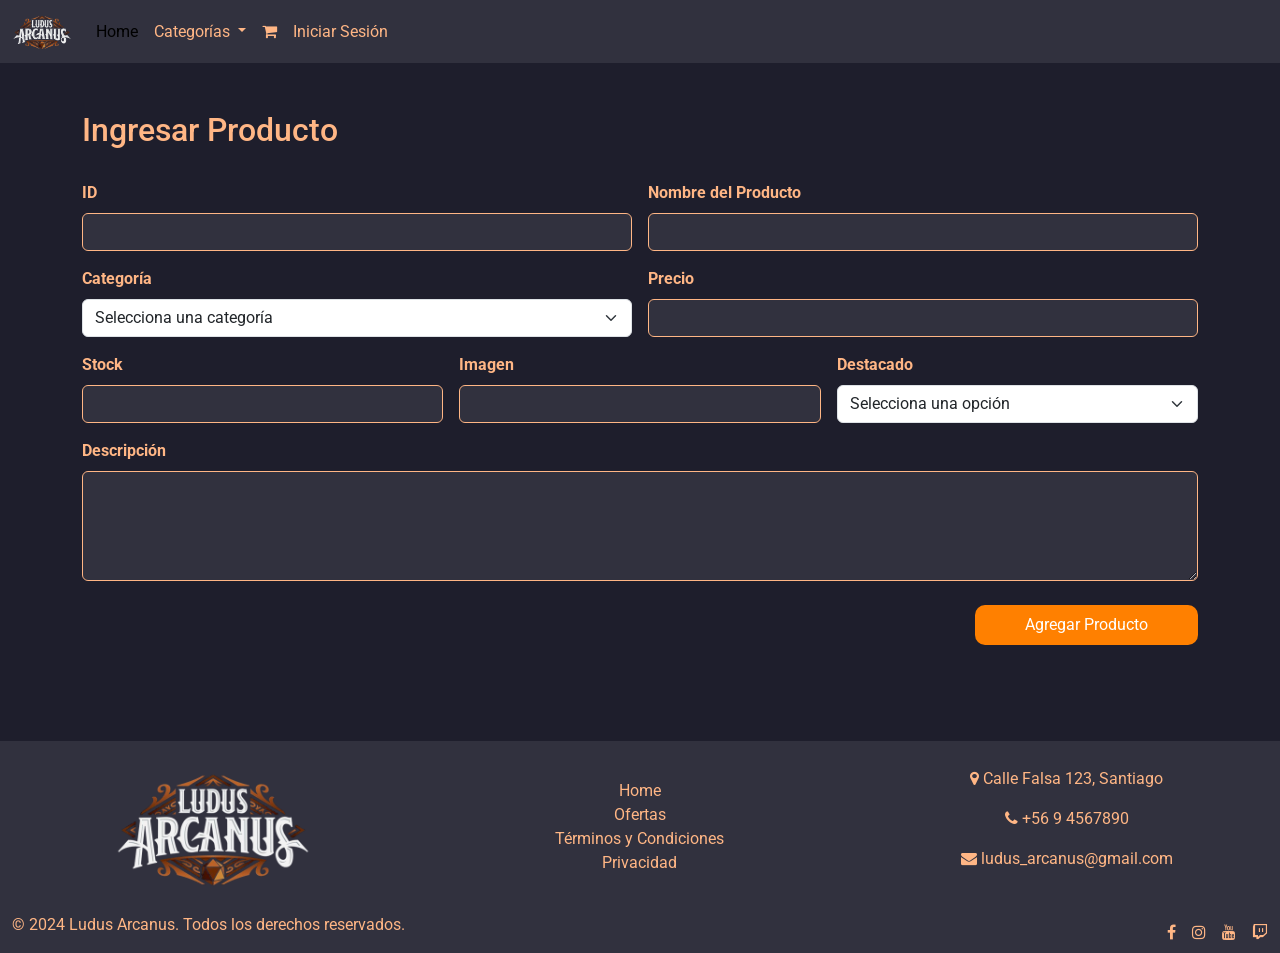
==== admin_dashboard.html @ 796a0f44 "reset password, borrar crud productos" ====
<!DOCTYPE html>
<html lang="es">
<head>
    <meta charset="UTF-8">
    <meta name="viewport" content="width=device-width, initial-scale=1.0">
    <meta http-equiv="X-UA-Compatible" content="ie=edge">

    <!-- Bootstrap CSS -->
    <link href="https://cdn.jsdelivr.net/npm/bootstrap@5.0.2/dist/css/bootstrap.min.css" rel="stylesheet" integrity="sha384-EVSTQN3/azprG1Anm3QDgpJLIm9Nao0Yz1ztcQTwFspd3yD65VohhpuuCOmLASjC" crossorigin="anonymous">

    <!-- Font Awesome -->
    <link rel="stylesheet" href="https://cdnjs.cloudflare.com/ajax/libs/font-awesome/4.7.0/css/font-awesome.min.css">

    <!-- Google Fonts -->
    <link rel="preconnect" href="https://fonts.googleapis.com">
    <link rel="preconnect" href="https://fonts.gstatic.com" crossorigin>
    <link href="https://fonts.googleapis.com/css2?family=Roboto:ital,wght@0,100..900;1,100..900&display=swap" rel="stylesheet">

    <!-- CSS -->
    <link rel="stylesheet" href="public/css/style.css">

    <!-- Favicon -->
    <link rel="icon" href="public/img/logo_ludus_b.jpg">

    <!-- Datatable -->
    <link rel="stylesheet" href="https://cdn.datatables.net/2.3.8/css/dataTables.dataTables.css" />

    <script src="https://code.jquery.com/jquery-3.6.0.min.js"></script>

    <title>Dashboard</title>
</head>
<body>

<header>
    <nav class="navbar navbar-expand-lg mb-5">
        <div class="container-fluid">
            <a class="navbar-brand" href="#">
                <img src="public/img/logo_ludus.png" alt="logo tienda ludus arcanus" width="60">
            </a>
            <button class="navbar-toggler" type="button" data-bs-toggle="collapse" data-bs-target="#navbarSupportedContent" aria-controls="navbarSupportedContent" aria-expanded="false" aria-label="Toggle navigation">
                <span><i class="fa fa-navicon icono"></i></span>
            </button>
            <div class="collapse navbar-collapse" id="navbarSupportedContent">
                <ul class="navbar-nav me-auto mb-2 mb-lg-0">
                    <li class="nav-item">
                        <a class="nav-link active" aria-current="page" href="index.html">Home</a>
                    </li>
                    <li class="nav-item dropdown">
                        <a class="nav-link dropdown-toggle" href="#" id="navbarDropdown" role="button" data-bs-toggle="dropdown" aria-expanded="false">
                            Categorías
                        </a>
                        <ul class="dropdown-menu" aria-labelledby="navbarDropdown">
                            <li><a class="dropdown-item" href="juegos-mesa.html">Juegos de Mesa</a></li>
                            <li><a class="dropdown-item" href="juegos-cartas.html">Juegos de Cartas</a></li>
                            <li><a class="dropdown-item" href="juegos-rol.html">Juegos de Rol</a></li>
                            <li><hr class="dropdown-divider"></li>
                            <li><a class="dropdown-item" href="ofertas.html">Ofertas</a></li>
                        </ul>
                    </li>
                    <li class="nav-item">
                        <a class="nav-link" href="carrito.html" tabindex="-1" aria-disabled="true"><i class="fa fa-shopping-cart"></i></a>
                    </li>
                    <li class="nav-item">
                        <a class="nav-link" href="login.html" tabindex="-1" aria-disabled="true">Iniciar Sesión</a>
                    </li>
                    <li class="nav-item">
                        <a class="nav-link" href="user-profile.html" tabindex="-1" aria-disabled="true" id="profile"></a>
                    </li>
                    <li class="nav-item">
                        <a class="nav-link" href="#" tabindex="-1" aria-disabled="true" id="logout">Cerrar Sesión</a>
                    </li>
                </ul>
            </div>
        </div>
    </nav>
</header>

<main>

    <div class="container d-flex justify-content-center align-items-center">
        <div class="row" id="productos">
            <div class="col-md-12">
                <h2>Ingresar Producto</h2>
                <br>
                <form class="row g-3" id="product_form">
                    <div class="col-md-6">
                        <label for="inputId" class="form-label">ID</label>
                        <input type="number" class="form-control" id="inputId" name="inputId" required>
                    </div>
                    <div class="col-md-6">
                        <label for="productName" class="form-label">Nombre del Producto</label>
                        <input type="text" class="form-control" id="productName" name="productName" required>
                    </div>
                    <div class="col-md-6">
                        <label for="productCategory" class="form-label">Categoría</label>
                        <select class="form-select" id="productCategory" name="productCategory" required>
                            <option value="">Selecciona una categoría</option>
                            <option value="Juegos de Mesa">Juegos de Mesa</option>
                            <option value="Juegos de Cartas">Juegos de Cartas</option>
                            <option value="Juegos de Rol">Juegos de Rol</option>
                        </select>
                    </div>
                    <div class="col-md-6">
                        <label for="productPrice" class="form-label">Precio</label>
                        <input type="number" class="form-control" id="productPrice" name="productPrice" required>
                    </div>
                    <div class="col-md-4">
                        <label for="productStock" class="form-label">Stock</label>
                        <input type="number" class="form-control" id="productStock" name="productStock" required>
                    </div>
                    <div class="col-md-4">
                        <label for="productImage" class="form-label">Imagen</label>
                        <input type="text" class="form-control" id="productImage" name="productImage" required>
                    </div>
                    <div class="col-md-4">
                        <label for="productFeatured" class="form-label">Destacado</label>
                        <select class="form-select" id="productFeatured" name="productFeatured" required>
                            <option value="">Selecciona una opción</option>
                            <option value="true">Sí</option>
                            <option value="false">No</option>
                        </select>
                    </div>
                    <div class="col-md-12">
                        <label for="productDescription" class="form-label">Descripción</label>
                        <textarea class="form-control" id="productDescription" name="productDescription" rows="4" required></textarea>
                    </div>
                    <div class="col-md-12 d-flex justify-content-end mt-4">
                        <button type="submit" class="pt-2 pb-2" style="width: 20%">Agregar Producto</button>
                    </div>
                </form>
            </div>

            <div class="col-md-12 mt-5">
                <table id="productoTable" class="display" style="width:100%"></table>
            </div>
        </div>
    </div>
</main>

<footer class="container-fluid d-flex justify-content-center flex-column mt-5 pt-3">
    <div class="row">
        <div class="col-md-4 p-2 d-flex justify-content-center align-items-center">
            <img src="public/img/logo_ludus.png" alt="logo ludus arcanus" width="200">
        </div>
        <div class="col-md-4 p-2 d-flex justify-content-center flex-column align-items-center">
            <a class="nav-link" href="index.html">Home</a>
            <a class="nav-link" href="ofertas.html">Ofertas</a>
            <a class="nav-link" href="terminos_condiciones.html">Términos y Condiciones</a>
            <a class="nav-link" href="privacidad.html">Privacidad</a>
        </div>
        <div class="col-md-4 p-2 d-flex justify-content-center flex-column align-items-center">
            <p><i class="fa fa-map-marker"></i> Calle Falsa 123, Santiago</p>
            <p><i class="fa fa-phone"></i> +56 9 4567890</p>
            <p><i class="fa fa-envelope"></i> ludus_arcanus@gmail.com</p>
        </div>
    </div>
    <div class="row pt-3 d-flex">
        <div class="col d-flex justify-content-between">
            <div>
                <p id="copyright">© 2024 Ludus Arcanus. Todos los derechos reservados.</p>
            </div>
            <div class="d-flex justify-content-around align-items-center gap-3">
                <a class="nav-link" href="#"><i class="fa fa-facebook"></i></a>
                <a class="nav-link" href="#"><i class="fa fa-instagram"></i></a>
                <a class="nav-link" href="#"><i class="fa fa-youtube"></i></a>
                <a class="nav-link" href="#"><i class="fa fa-twitch"></i></a>
            </div>
        </div>
    </div>
</footer>

<!-- Bootstrap Script -->
    <script src="https://cdn.datatables.net/2.3.8/js/dataTables.js"></script>
    <script src="https://cdn.jsdelivr.net/npm/bootstrap@5.0.2/dist/js/bootstrap.bundle.min.js" integrity="sha384-MrcW6ZMFYlzcLA8Nl+NtUVF0sA7MsXsP1UyJoMp4YLEuNSfAP+JcXn/tWtIaxVXM" crossorigin="anonymous"></script>
    <script src="public/js/navbar.js"></script>
    <script src="public/js/script_dashboard.js"></script>

</body>
</html>
---- public/css/style.css ----
:root{
    /** Theme primary colors */
    --cffy-theme-primary-a0: #ff8000;
    --cffy-theme-primary-a10: #ff8e39;
    --cffy-theme-primary-a20: #ff9c56;
    --cffy-theme-primary-a30: #ffa96e;
    --cffy-theme-primary-a40: #ffb685;
    --cffy-theme-primary-a50: #ffc29a;

    /** Theme surface colors */
    --cffy-theme-surface-a0: #1e1e2c;
    --cffy-theme-surface-a10: #31313e;
    --cffy-theme-surface-a20: #444551;
    --cffy-theme-surface-a30: #595965;
    --cffy-theme-surface-a40: #6f6f79;
    --cffy-theme-surface-a50: #85858e;

    /** Theme tonal surface colors */
    --cffy-theme-surface-tonal-a0: #32282f;
    --cffy-theme-surface-tonal-a10: #443a41;
    --cffy-theme-surface-tonal-a20: #564d54;
    --cffy-theme-surface-tonal-a30: #6a6167;
    --cffy-theme-surface-tonal-a40: #7d767b;
    --cffy-theme-surface-tonal-a50: #928c90;

    /** Success colors */
    --cffy-theme-success-a0: #7dff95;
    --cffy-theme-success-a10: #9dffac;
    --cffy-theme-success-a20: #b8ffc1;

    /** Warning colors */
    --cffy-theme-warning-a0: #ffbc5e;
    --cffy-theme-warning-a10: #ffca83;
    --cffy-theme-warning-a20: #ffd8a4;

    /** Danger colors */
    --cffy-theme-danger-a0: #ff8080;
    --cffy-theme-danger-a10: #ff9b99;
    --cffy-theme-danger-a20: #ffb5b2;

    /** Info colors */
    --cffy-theme-info-a0: #87d1ff;
    --cffy-theme-info-a10: #a1dbff;
    --cffy-theme-info-a20: #b9e4ff;
}

body{
    margin: 0;
    padding: 0;
    min-height: 100vh;
    background-color: var(--cffy-theme-surface-a0);
    font-family: Roboto, sans-serif;
    font-weight: normal;
}

main{
    flex: 1;
}

.navbar{
    background-color: var(--cffy-theme-surface-a10);
    margin-bottom: 30px;
}

.nav-link{
    color: var(--cffy-theme-primary-a40);
    text-decoration: none;
}

.nav-link:hover{
    color: #fff;
}

.nav-link:focus{
    color: var(--cffy-theme-primary-a20);
}

.dropdown-menu{
    background-color: var(--cffy-theme-surface-a10);

    .dropdown-item{
        color: var(--cffy-theme-primary-a40);
    }
}

footer{
    background-color: var(--cffy-theme-surface-a10);
    color: var(--cffy-theme-primary-a40);

    #copyright{
        color: var(--cffy-theme-primary-a40);
    }
}

.icono{
    color: var(--cffy-theme-primary-a50);
    font-size: 20pt;
}

.title{
    border-top: 1px solid var(--cffy-theme-primary-a40);
    border-bottom: 1px solid var(--cffy-theme-primary-a40);

    h2{
        color: var(--cffy-theme-primary-a40);
    }

    animation: card_anim_left 1s ease 0s 1 normal forwards;
}

@keyframes card_anim_left {
    0% {
        opacity: 0;
        transform: translateX(-50px);
    }

    100% {
        opacity: 1;
        transform: translateX(0);
    }
}

.card{
    background-color: var(--cffy-theme-surface-a10);
    border: 1px solid var(--cffy-theme-primary-a40);
    border-radius: 20px;

    animation: card_anim 1s ease 0s 1 normal forwards;

    .card-title{
        color: var(--cffy-theme-primary-a40);
    }

    .card-text{
        color: var(--cffy-theme-primary-a40);
    }

    button{
        background-color: var(--cffy-theme-primary-a0);
        border: none;
    }

    h2{
        color: var(--cffy-theme-primary-a40);
    }
}

.card:hover{
    scale: 1.05;
}

@keyframes card_anim {
    0% {
        opacity: 0;
        transform: scale(0.6);
    }

    100% {
        opacity: 1;
        transform: scale(1);
    }
}

.welcome{
    h1{
        color: var(--cffy-theme-primary-a40);
    }
    p{
        color: var(--cffy-theme-primary-a40);
    }
}

label{
    color: var(--cffy-theme-primary-a40);
    font-weight: bold;
}

form{
    .form-control{
        background-color: var(--cffy-theme-surface-a10);
        border: 1px solid var(--cffy-theme-primary-a40);
        color: var(--cffy-theme-primary-a40);
    }

    p{
        color: var(--cffy-theme-primary-a40);
    }

    button{
        background-color: var(--cffy-theme-primary-a0);
        border: none;
        border-radius: 10px;
        width: 60%;
        color: #fff;

    }
}
#carro{
    h1{
        color: var(--cffy-theme-primary-a40);
    }
    p{
        color: var(--cffy-theme-primary-a40);
    }
}

.terminos-condiciones{
    color: var(--cffy-theme-primary-a40);
}

#forgot_password{
    a{
        color: var(--cffy-theme-primary-a20);
    }
}

button{
    background-color: var(--cffy-theme-primary-a0);
    border: none;
    border-radius: 10px;
    width: 60%;
    color: #fff;

}

#logout{
    visibility: hidden;
}

#profile{
    visibility: hidden;
}

#login{
    visibility: hidden;
}

#dashboard{
    visibility: hidden;
}

#registro_form{
    color: var(--cffy-theme-primary-a40);
}

.limpiar{
    background-color: var(--cffy-theme-surface-a10);

}

#sign_in{
    color: var(--cffy-theme-primary-a40);
}

th td{
    color: var(--cffy-theme-primary-a40);
}

#prof{
    color: var(--cffy-theme-primary-a40);

    input{
        border: none;
        color: var(--cffy-theme-primary-a40);
    }

    input:focus{
        color: var(--cffy-theme-primary-a40);
        outline: none;
        border: none;
    }
}

#productos{
    color: var(--cffy-theme-primary-a40);
}

th td{
    color: var(--cffy-theme-primary-a40);
}
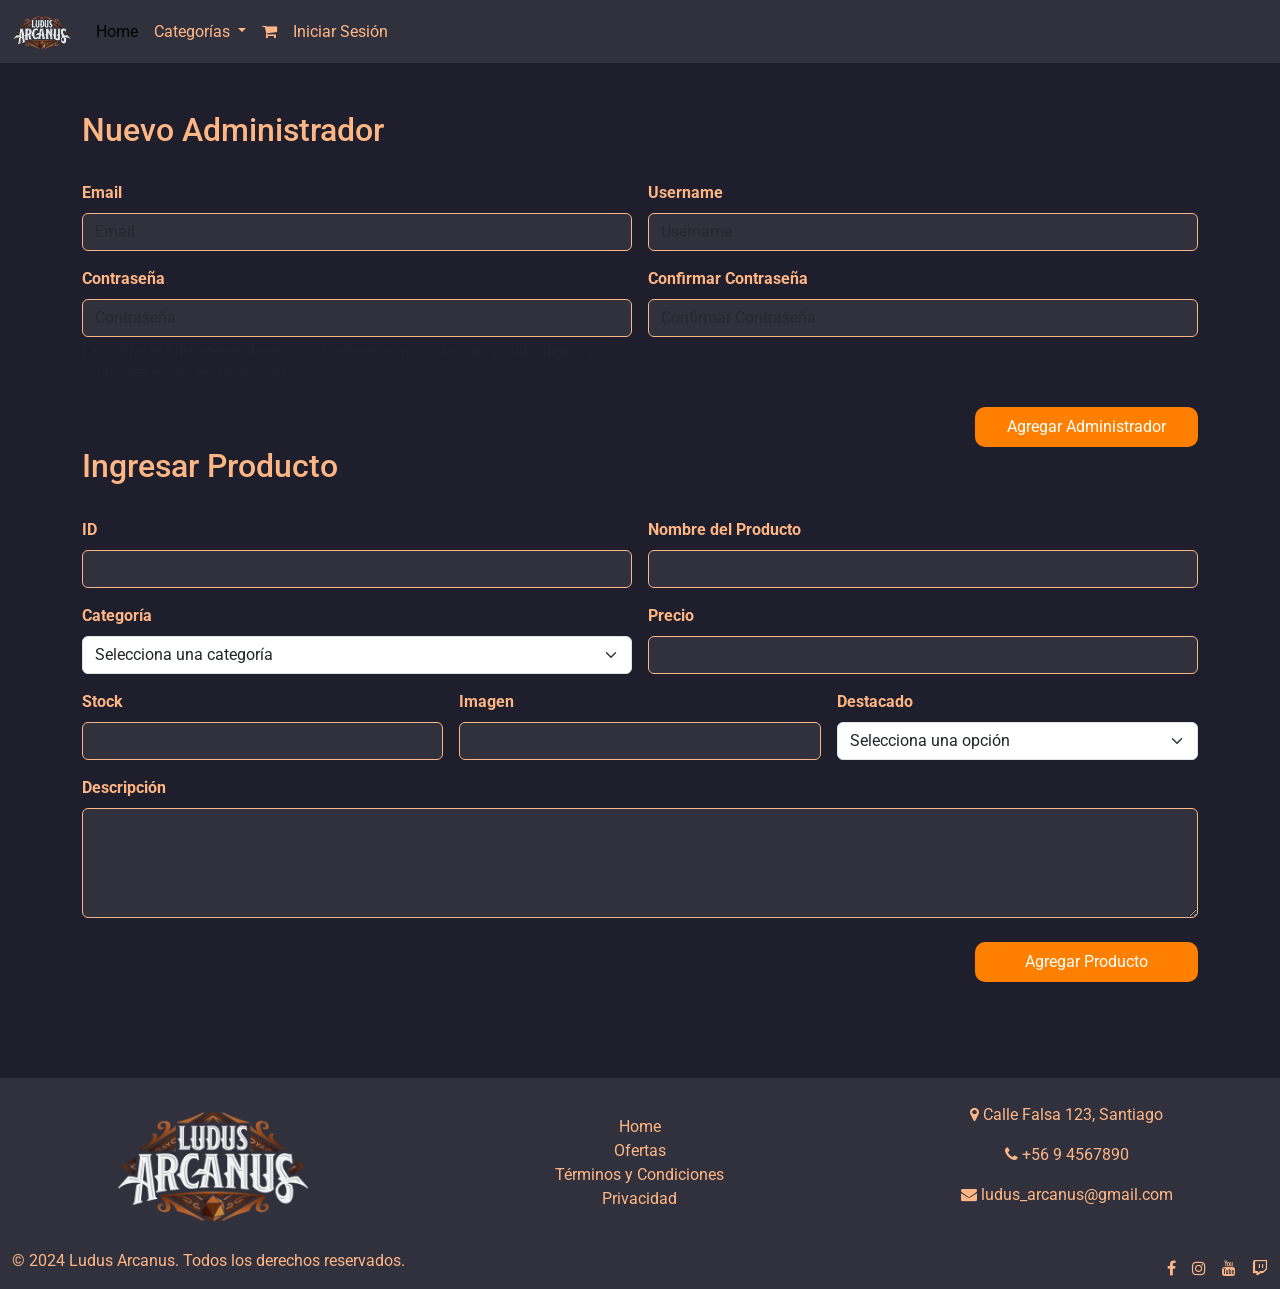
==== commit 315af369: "registro de nuevos administradores" ====
--- a/admin_dashboard.html
+++ b/admin_dashboard.html
@@ -58,16 +58,19 @@
                         </ul>
                     </li>
                     <li class="nav-item">
-                        <a class="nav-link" href="carrito.html" tabindex="-1" aria-disabled="true"><i class="fa fa-shopping-cart"></i></a>
-                    </li>
-                    <li class="nav-item">
-                        <a class="nav-link" href="login.html" tabindex="-1" aria-disabled="true">Iniciar Sesión</a>
-                    </li>
-                    <li class="nav-item">
-                        <a class="nav-link" href="user-profile.html" tabindex="-1" aria-disabled="true" id="profile"></a>
-                    </li>
-                    <li class="nav-item">
-                        <a class="nav-link" href="#" tabindex="-1" aria-disabled="true" id="logout">Cerrar Sesión</a>
+                        <a class="nav-link" href="carrito.html" tabindex="-1"><i class="fa fa-shopping-cart"></i></a>
+                    </li>
+                    <li class="nav-item">
+                        <a class="nav-link" href="login.html" tabindex="-1" id="login">Iniciar Sesión</a>
+                    </li>
+                    <li class="nav-item">
+                        <a class="nav-link" href="admin_dashboard.html" tabindex="-1" id="dashboard"></a>
+                    </li>
+                    <li class="nav-item">
+                        <a class="nav-link" href="user-profile.html" tabindex="-1" id="profile"></a>
+                    </li>
+                    <li class="nav-item">
+                        <a class="nav-link" href="#" tabindex="-1" id="logout">Cerrar Sesión</a>
                     </li>
                 </ul>
             </div>
@@ -79,6 +82,36 @@
 
     <div class="container d-flex justify-content-center align-items-center">
         <div class="row" id="productos">
+            <div class="col-md-12">
+                <h2>Nuevo Administrador</h2>
+                <br>
+                <form class="row g-3" id="admin_form">
+                    <div class="col-md-6">
+                        <label for="emailInput" class="form-label">Email</label>
+                        <input type="email" class="form-control" id="emailInput" placeholder="Email">
+                        <div class="invalid-feedback" id="email_feedback"></div>
+                    </div>
+                    <div class="col-md-6">
+                        <label for="usernameInput" class="form-label">Username</label>
+                        <input type="text" class="form-control" id="usernameInput" placeholder="Username">
+                        <div class="invalid-feedback" id="username_feedback"></div>
+                    </div>
+                    <div class="col-md-6">
+                        <label for="passwordInput" class="form-label">Contraseña</label>
+                        <input type="password" class="form-control" id="passwordInput" placeholder="Contraseña">
+                        <div class="form-text">La contraseña debe tener al menos 8 caracteres, mayúsculas, minúsculas, dígitos y caracteres especiales (@$!%*?&)</div>
+                        <div class="invalid-feedback" id="password_feedback"></div>
+                    </div>
+                    <div class="col-md-6">
+                        <label for="confirmPasswordInput" class="form-label">Confirmar Contraseña</label>
+                        <input type="password" class="form-control" id="confirmPasswordInput" placeholder="Confirmar Contraseña">
+                        <div class="invalid-feedback" id="confirm_password_feedback"></div>
+                    </div>
+                    <div class="col-md-12 d-flex justify-content-end mt-4">
+                        <button type="submit" class="pt-2 pb-2" style="width: 20%">Agregar Administrador</button>
+                    </div>
+                </form>
+            </div>
             <div class="col-md-12">
                 <h2>Ingresar Producto</h2>
                 <br>
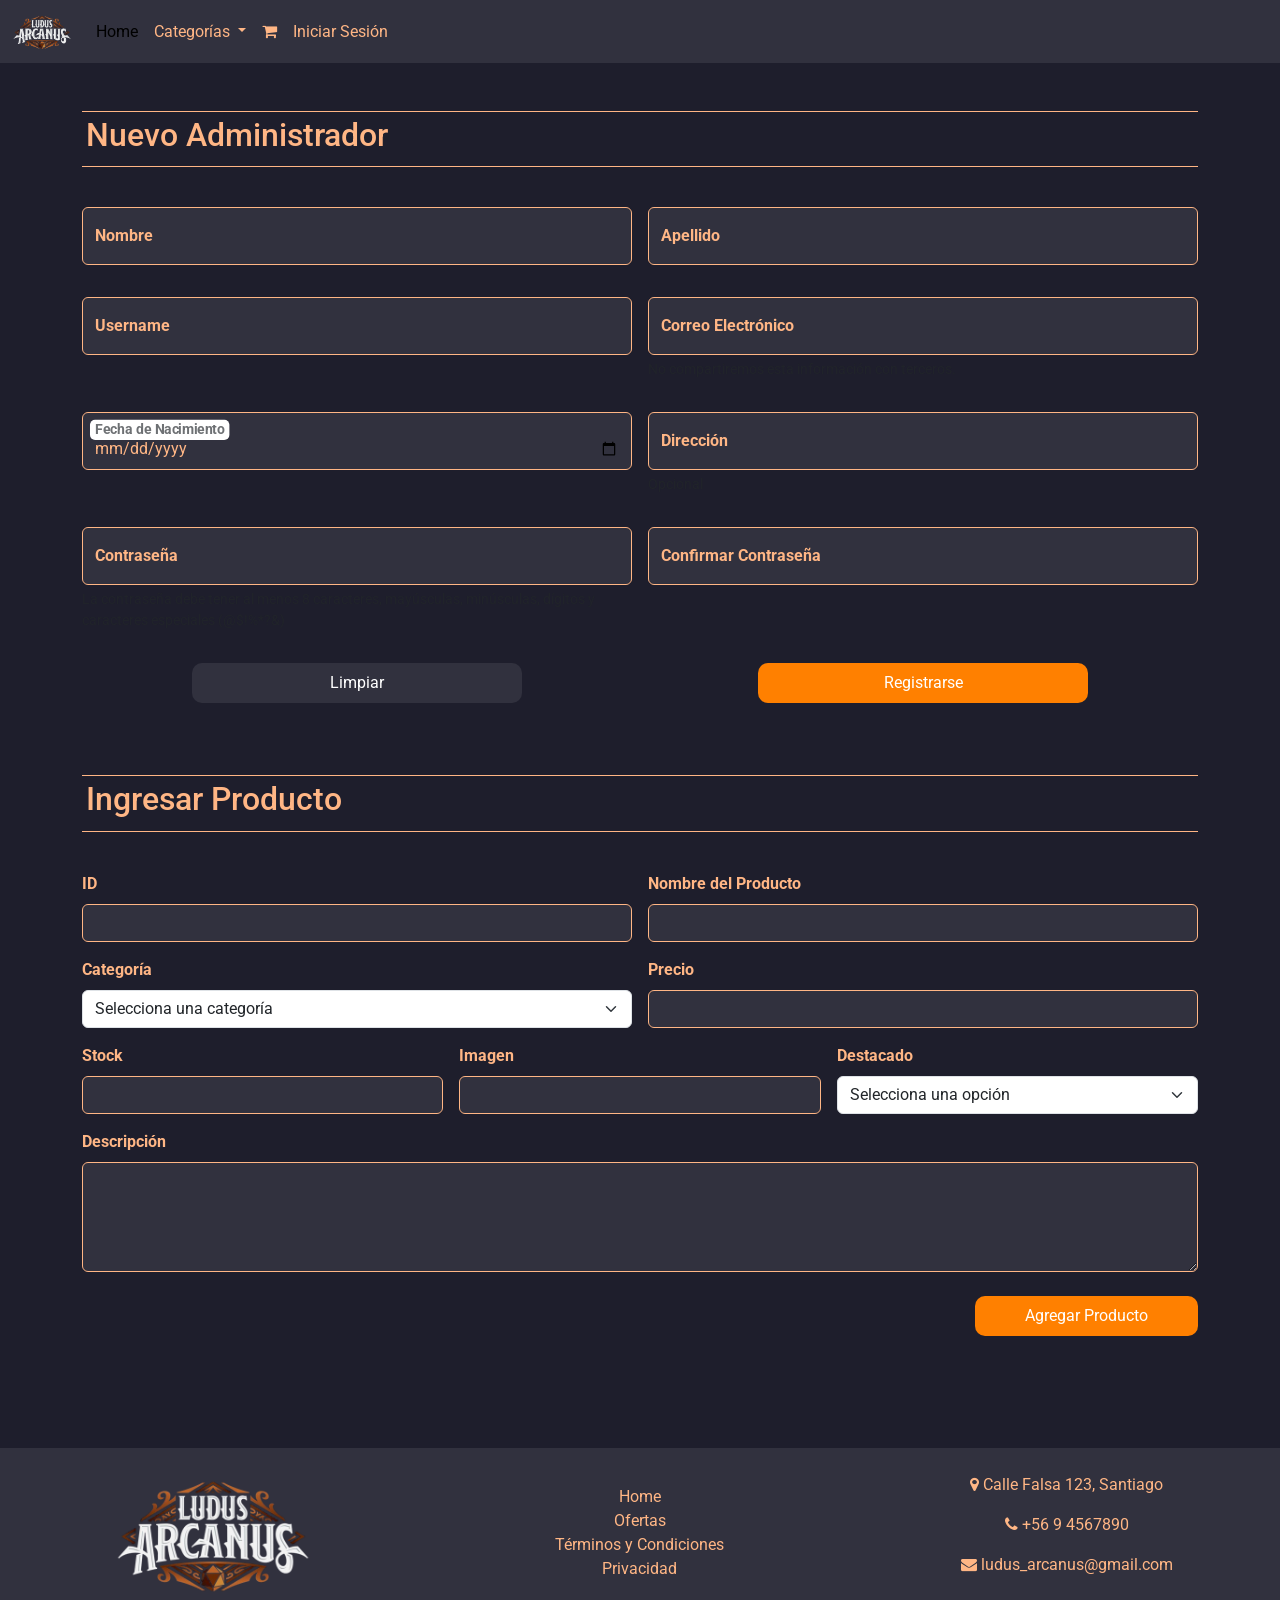
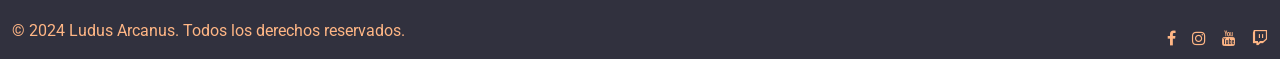
==== commit 67953fde: "cambio tamaño botón menú en tamaño smartphone" ====
--- a/admin_dashboard.html
+++ b/admin_dashboard.html
@@ -37,7 +37,7 @@
             <a class="navbar-brand" href="#">
                 <img src="public/img/logo_ludus.png" alt="logo tienda ludus arcanus" width="60">
             </a>
-            <button class="navbar-toggler" type="button" data-bs-toggle="collapse" data-bs-target="#navbarSupportedContent" aria-controls="navbarSupportedContent" aria-expanded="false" aria-label="Toggle navigation">
+            <button class="navbar-toggler" type="button" data-bs-toggle="collapse" data-bs-target="#navbarSupportedContent" aria-controls="navbarSupportedContent" aria-expanded="false" aria-label="Toggle navigation" style="width: 10%">
                 <span><i class="fa fa-navicon icono"></i></span>
             </button>
             <div class="collapse navbar-collapse" id="navbarSupportedContent">
@@ -58,7 +58,9 @@
                         </ul>
                     </li>
                     <li class="nav-item">
-                        <a class="nav-link" href="carrito.html" tabindex="-1"><i class="fa fa-shopping-cart"></i></a>
+                        <a class="nav-link position-relative" href="carrito.html" tabindex="-1" id="carrito_compras">
+                            <i class="fa fa-shopping-cart" id="icono_carro"></i>
+                        </a>
                     </li>
                     <li class="nav-item">
                         <a class="nav-link" href="login.html" tabindex="-1" id="login">Iniciar Sesión</a>
@@ -81,39 +83,103 @@
 <main>
 
     <div class="container d-flex justify-content-center align-items-center">
-        <div class="row" id="productos">
+        <div class="row gap-3" id="productos">
             <div class="col-md-12">
-                <h2>Nuevo Administrador</h2>
+                <div class="container title p-1 mb-3 d-flex justify-content-start align-items-center">
+                    <h2>Nuevo Administrador</h2>
+                </div>
                 <br>
-                <form class="row g-3" id="admin_form">
-                    <div class="col-md-6">
-                        <label for="emailInput" class="form-label">Email</label>
-                        <input type="email" class="form-control" id="emailInput" placeholder="Email">
-                        <div class="invalid-feedback" id="email_feedback"></div>
-                    </div>
-                    <div class="col-md-6">
-                        <label for="usernameInput" class="form-label">Username</label>
-                        <input type="text" class="form-control" id="usernameInput" placeholder="Username">
-                        <div class="invalid-feedback" id="username_feedback"></div>
-                    </div>
-                    <div class="col-md-6">
-                        <label for="passwordInput" class="form-label">Contraseña</label>
-                        <input type="password" class="form-control" id="passwordInput" placeholder="Contraseña">
-                        <div class="form-text">La contraseña debe tener al menos 8 caracteres, mayúsculas, minúsculas, dígitos y caracteres especiales (@$!%*?&)</div>
-                        <div class="invalid-feedback" id="password_feedback"></div>
-                    </div>
-                    <div class="col-md-6">
-                        <label for="confirmPasswordInput" class="form-label">Confirmar Contraseña</label>
-                        <input type="password" class="form-control" id="confirmPasswordInput" placeholder="Confirmar Contraseña">
-                        <div class="invalid-feedback" id="confirm_password_feedback"></div>
-                    </div>
-                    <div class="col-md-12 d-flex justify-content-end mt-4">
-                        <button type="submit" class="pt-2 pb-2" style="width: 20%">Agregar Administrador</button>
+                <form class="row g-3 needs-validation" id="admin_form" novalidate>
+                    <div class="col-md-6">
+                        <div class="form-floating mb-3">
+                            <input type="text" class="form-control" id="name" name="name" placeholder="Nombre">
+                            <label for="name" class="">Nombre</label>
+                            <div class="invalid-feedback" id="name_feedback">
+                            </div>
+                        </div>
+                    </div>
+
+                    <div class="col-md-6">
+                        <div class="form-floating mb-3">
+                            <input type="text" class="form-control" id="lastname" name="lastname" placeholder="Apellido">
+                            <label for="lastname" class="">Apellido</label>
+                            <div class="invalid-feedback" id="lastname_feedback">
+                            </div>
+                        </div>
+                    </div>
+
+                    <div class="col-md-6">
+                        <div class="form-floating mb-3">
+                            <input type="text" class="form-control" id="userName" name="userName" placeholder="Username">
+                            <label for="userName" class="">Username</label>
+                            <div class="invalid-feedback" id="userName_feedback">
+                            </div>
+                        </div>
+                    </div>
+
+                    <div class="col-md-6">
+                        <div class="form-floating mb-3">
+                            <input type="email" class="form-control" id="correo" placeholder="Correo Electrónico" name="correo">
+                            <label for="correo" class="">Correo Electrónico</label>
+                            <div class="form-text">No compartiremos esta información con terceros.</div>
+                            <div class="invalid-feedback" id="correo_feedback"></div>
+                        </div>
+                    </div>
+
+                    <div class="col-md-6">
+                        <div class="form-floating mb-3">
+                            <input type="date" class="form-control" id="birthday" name="birthday" placeholder="Fecha de nacimiento">
+                            <label for="birthday" class="">Fecha de Nacimiento</label>
+                            <div class="invalid-feedback" id="birthday_feedback">
+                            </div>
+                        </div>
+                    </div>
+
+                    <div class="col-md-6">
+                        <div class="form-floating mb-3">
+                            <input type="text" class="form-control" id="address" placeholder="Dirección de despacho" name="address">
+                            <label for="address" class="">Dirección</label>
+                            <div class="form-text">Opcional</div>
+                        </div>
+                    </div>
+
+                    <div class="col-md-6">
+                        <div class="form-floating mb-3">
+                            <input type="password" class="form-control" id="contrasena" placeholder="Contraseña" name="contrasena">
+                            <label for="contrasena" class="">Contraseña</label>
+                            <div class="form-text">La contraseña debe tener al menos 8 caracteres, mayúsculas, minúsculas, dígitos y caracteres especiales (@$!%*?&)</div>
+                            <div class="invalid-feedback" id="contrasena_feedback">
+                            </div>
+                        </div>
+                    </div>
+
+                    <div class="col-md-6">
+                        <div class="form-floating mb-3">
+                            <input type="password" class="form-control" id="confirmContrasena" placeholder="Confirma tu contraseña" name="confirmContrasena">
+                            <label for="confirmContrasena" class="">Confirmar Contraseña</label>
+                            <div class="invalid-feedback" id="confirmContrasena_feedback">
+                            </div>
+                        </div>
+                    </div>
+
+                    <div class="form-floating col-md mb-3 visually-hidden" style="display: none;">
+                        <input type="text" value="admin" class="form-control" id="rol" name="rol"> <!-- Rol de admin oculto, se asigna automáticamente -->
+                        <label for="rol" class="">Rol</label>
+                    </div>
+
+                    <div class="mb-3 col-md-6 d-flex justify-content-center">
+                        <button class="pt-2 pb-2 limpiar" type="reset">Limpiar</button>
+                    </div>
+                    <div class="mb-3 col-md-6 d-flex justify-content-center">
+                        <button class="pt-2 pb-2" type="submit">Registrarse</button>
                     </div>
                 </form>
             </div>
+            <br>
             <div class="col-md-12">
-                <h2>Ingresar Producto</h2>
+                <div class="container title p-1 mb-3 d-flex justify-content-start align-items-center">
+                    <h2>Ingresar Producto</h2>
+                </div>
                 <br>
                 <form class="row g-3" id="product_form">
                     <div class="col-md-6">
